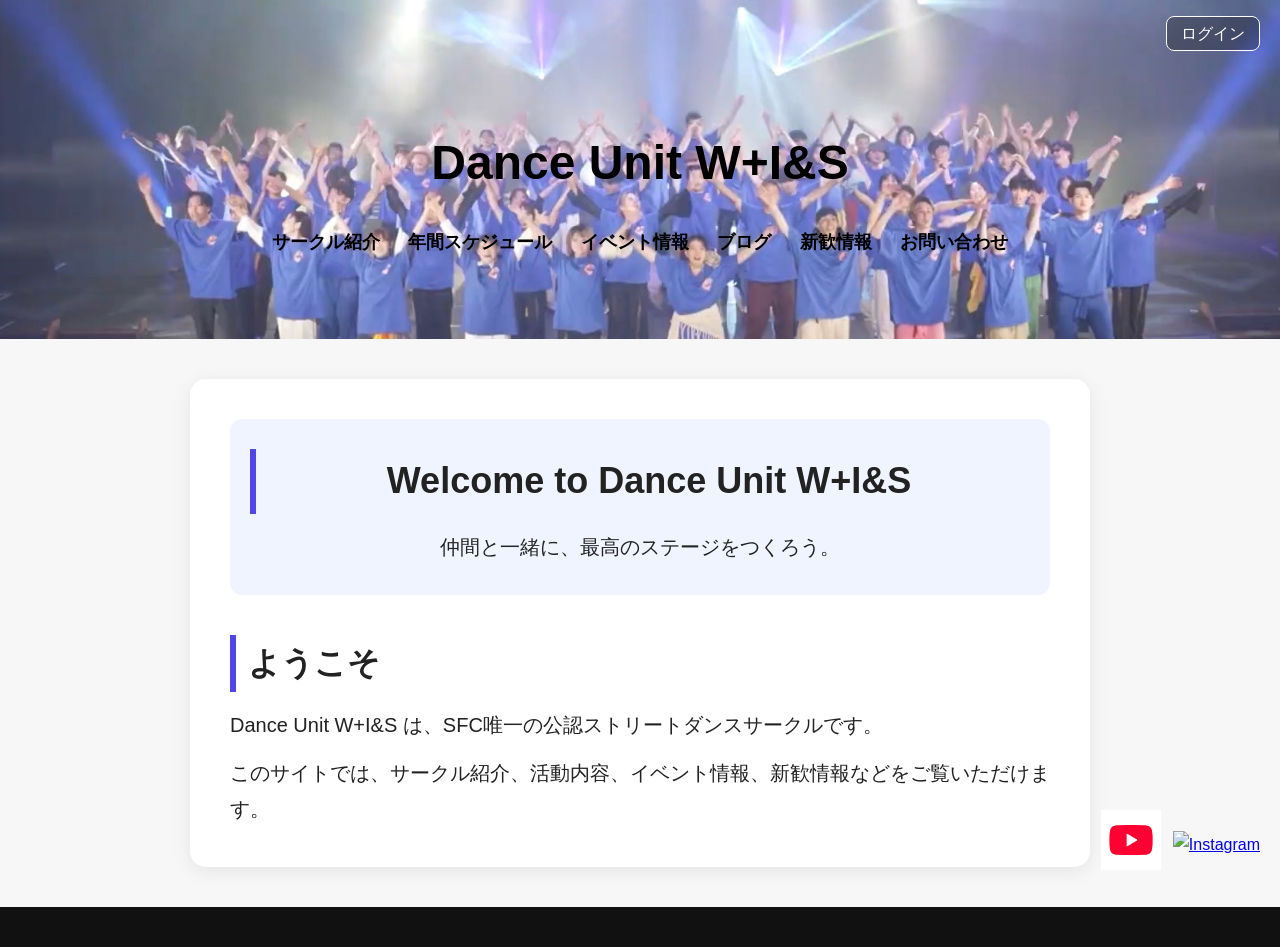
==== index.html @ 971c6115 "Add files via upload" ====
<!DOCTYPE html>
<html lang="ja">
<head>
    <meta charset="UTF-8">
    <meta name="viewport" content="width=device-width, initial-scale=1.0">
    <title>ダンスサークル公式サイト</title>
    <link rel="stylesheet" href="style.css">
</head>
<body>

<header>
    <h1><a href="index.html">Dance Unit W+I&S</a></h1>
    <nav>
        <a href="about.html">サークル紹介</a>
        <a href="activity.html">年間スケジュール</a>
        <a href="event.html">イベント情報</a>
        <a href="https://ameblo.jp/danceunitwis/" target="_blank">ブログ</a>
        <a href="recruit.html">新歓情報</a>
        <a href="contact.html">お問い合わせ</a>
    </nav>

    <div class="login-btn">
        <a href="login.html">ログイン</a>
    </div>
</header>

<main>
    <section class="hero">
        <h2>Welcome to Dance Unit W+I&S</h2>
        <p>仲間と一緒に、最高のステージをつくろう。</p>
    </section>

    <section>
        <h2>ようこそ</h2>
        <p>Dance Unit W+I&S は、SFC唯一の公認ストリートダンスサークルです。</p>
        <p>このサイトでは、サークル紹介、活動内容、イベント情報、新歓情報などをご覧いただけます。</p>
    </section>
</main>

<footer>
    <div class="sns-icons">
        <a href="https://www.youtube.com/channel/UCK87nK26rLyY-33n0b6G8YA" target="_blank">
            <img src="images/youtube.png" class="sns-icon" alt="YouTube">
        </a>

        <a href="https://www.instagram.com/danceunitwis/" target="_blank">
            <img src="images/instagram.png" class="sns-icon" alt="Instagram">
        </a>
    </div>
</footer>

</body>
</html>
---- style.css ----
* {
    margin: 0;
    padding: 0;
    box-sizing: border-box;
}

body {
    font-family: "Yu Gothic", "Hiragino Sans", sans-serif;
    background-color: #f7f7f7;
    color: #222;
    line-height: 1.8;
}

/* 通常ページのヘッダー */
header {
    background-image: url("images/wispicture.jpg");
    background-size: cover;
    background-position: center;
    color: black;
    text-align: center;
    padding: 120px 20px 80px;
    position: relative;
}

header h1 {
    margin: 0;
    font-size: 48px;
}

header h1 a {
    color: black;
    text-decoration: none;
}

header h1 a:hover {
    opacity: 0.8;
}

nav {
    margin-top: 20px;
}

nav a {
    color: black;
    text-decoration: none;
    margin: 0 12px;
    font-weight: bold;
    font-size: 18px;
    display: inline-block;
    transition: 0.2s;
}

nav a:hover {
    color: #ffd54f;
}

.login-btn {
    position: absolute;
    top: 20px;
    right: 20px;
}

.login-btn a {
    color: white;
    text-decoration: none;
    border: 1px solid white;
    padding: 8px 14px;
    border-radius: 8px;
    background: rgba(0, 0, 0, 0.25);
    transition: 0.2s;
}

.login-btn a:hover {
    background: rgba(0, 0, 0, 0.45);
}

/* 通常ページの本文 */
main {
    max-width: 900px;
    margin: 40px auto;
    background: white;
    padding: 40px;
    border-radius: 16px;
    box-shadow: 0 4px 20px rgba(0, 0, 0, 0.08);
}

.hero {
    text-align: center;
    padding: 30px 20px;
    background-color: #f0f4ff;
    border-radius: 12px;
    margin-bottom: 40px;
}

.hero h2 {
    margin-top: 0;
    font-size: 36px;
    color: #222;
}

.hero p {
    font-size: 20px;
    margin-top: 10px;
}

section {
    margin-bottom: 40px;
}

section:last-child {
    margin-bottom: 0;
}

section h2 {
    font-size: 32px;
    margin-bottom: 15px;
    border-left: 6px solid #4f46e5;
    padding-left: 12px;
    color: #222;
}

section p {
    font-size: 20px;
    margin: 0 0 12px;
}

section p:last-child {
    margin-bottom: 0;
}

/* フッター */
footer {
    text-align: center;
    background: #111;
    color: white;
    padding: 20px;
    margin-top: 40px;
}

.sns-icons {
    position: fixed;
    bottom: 20px;
    right: 20px;
    display: flex;
    align-items: center;
    gap: 12px;
    z-index: 1000;
}

.sns-icon {
    width: 60px;
    height: 60px;
    object-fit: contain;
    cursor: pointer;
    transition: 0.2s;
}

.sns-icon:hover {
    transform: scale(1.1);
}

/* --------------------
   ログインページ
-------------------- */
.login-page {
    margin: 0;
    min-height: 100vh;
    font-family: "Yu Gothic", "Hiragino Sans", sans-serif;
    background: linear-gradient(rgba(0, 0, 0, 0.45), rgba(0, 0, 0, 0.45)),
                url("images/wispicture.jpg");
    background-size: cover;
    background-position: center;
    display: flex;
    justify-content: center;
    align-items: center;
}

.login-container {
    width: 100%;
    display: flex;
    justify-content: center;
    align-items: center;
    padding: 20px;
}

.login-card {
    width: 100%;
    max-width: 420px;
    background: rgba(255, 255, 255, 0.95);
    padding: 40px 30px;
    border-radius: 20px;
    box-shadow: 0 10px 30px rgba(0, 0, 0, 0.18);
    text-align: center;
}

.login-card h2 {
    margin-top: 0;
    margin-bottom: 10px;
    font-size: 32px;
    color: #222;
}

.login-subtitle {
    margin-bottom: 25px;
    color: #666;
    font-size: 16px;
}

.login-card form {
    display: flex;
    flex-direction: column;
    gap: 16px;
}

.login-card input[type="text"],
.login-card input[type="password"] {
    width: 100%;
    padding: 14px 16px;
    font-size: 16px;
    border: 1px solid #ddd;
    border-radius: 10px;
    box-sizing: border-box;
}

.login-card input[type="text"]:focus,
.login-card input[type="password"]:focus {
    outline: none;
    border-color: #4f46e5;
    box-shadow: 0 0 0 3px rgba(79, 70, 229, 0.15);
}

.remember-label {
    display: flex;
    align-items: center;
    gap: 8px;
    font-size: 14px;
    color: #444;
    text-align: left;
}

.login-card button {
    background: #4f46e5;
    color: white;
    border: none;
    padding: 14px;
    font-size: 16px;
    font-weight: bold;
    border-radius: 10px;
    cursor: pointer;
    transition: 0.2s;
}

.login-card button:hover {
    background: #3f37c9;
    transform: translateY(-1px);
}

/* --------------------
   メンバー限定ページ
-------------------- */
.member-page {
    margin: 0;
    font-family: "Yu Gothic", "Hiragino Sans", sans-serif;
    background: #f4f6fb;
    color: #222;
}

.member-header {
    background: linear-gradient(rgba(0, 0, 0, 0.45), rgba(0, 0, 0, 0.45)),
                url("images/wispicture.jpg");
    background-size: cover;
    background-position: center;
    min-height: 320px;
    display: flex;
    justify-content: center;
    align-items: center;
    text-align: center;
    color: white;
    padding: 40px 20px;
}

.member-header-overlay h1 {
    font-size: 56px;
    margin: 0 0 10px;
    letter-spacing: 2px;
}

.member-header-overlay p {
    font-size: 22px;
    margin-bottom: 24px;
    color: white;
}

.back-home {
    display: inline-block;
    padding: 12px 22px;
    background: white;
    color: #222;
    text-decoration: none;
    border-radius: 999px;
    font-weight: bold;
    transition: 0.2s;
}

.back-home:hover {
    transform: translateY(-2px);
}

.member-main {
    max-width: 1100px;
    margin: -40px auto 60px;
    padding: 0 20px;
    position: relative;
    background: transparent;
    box-shadow: none;
}

.member-section {
    margin-bottom: 40px;
}

.member-section h2 {
    font-size: 30px;
    margin-bottom: 20px;
    color: #222;
    border: none;
    padding-left: 0;
}

.member-card-grid {
    display: grid;
    grid-template-columns: repeat(auto-fit, minmax(280px, 1fr));
    gap: 20px;
}

.member-card {
    background: white;
    border-radius: 18px;
    padding: 24px;
    box-shadow: 0 8px 24px rgba(0, 0, 0, 0.08);
}

.member-card h3 {
    margin-top: 0;
    margin-bottom: 12px;
    font-size: 22px;
    color: #4f46e5;
}

.member-card p {
    font-size: 16px;
    margin-bottom: 18px;
    line-height: 1.7;
}

.member-link-btn {
    display: inline-block;
    background: #4f46e5;
    color: white;
    text-decoration: none;
    padding: 10px 18px;
    border-radius: 10px;
    font-weight: bold;
    transition: 0.2s;
}

.member-link-btn:hover {
    background: #3f37c9;
    transform: translateY(-1px);
}

.member-message-box {
    background: linear-gradient(135deg, #4f46e5, #7c3aed);
    color: white;
    padding: 30px;
    border-radius: 20px;
    box-shadow: 0 10px 30px rgba(79, 70, 229, 0.18);
}

.member-message-box p {
    margin: 0;
    font-size: 18px;
    line-height: 1.9;
    color: white;
}

.photo-grid {
    display: grid;
    grid-template-columns: repeat(auto-fit, minmax(180px, 1fr));
    gap: 18px;
    margin-top: 20px;
}

.photo-grid img {
    width: 100%;
    height: 220px;
    object-fit: cover;
    border-radius: 14px;
    box-shadow: 0 6px 18px rgba(0, 0, 0, 0.12);
}

.large-gallery img:hover {
    transform: scale(1.03);
    transition: 0.2s;
}

/* --------------------
   スマホ対応
-------------------- */
@media screen and (max-width: 768px) {
    header {
        padding: 90px 15px 50px;
    }

    header h1 {
        font-size: 34px;
    }

    nav a {
        display: block;
        margin: 10px 0;
        font-size: 16px;
    }

    .login-btn {
        top: 15px;
        right: 15px;
    }

    .login-btn a {
        font-size: 14px;
        padding: 6px 10px;
    }

    main {
        margin: 20px 15px;
        padding: 25px 20px;
    }

    .hero {
        padding: 24px 16px;
    }

    .hero h2 {
        font-size: 28px;
    }

    .hero p,
    section p {
        font-size: 16px;
    }

    section h2 {
        font-size: 24px;
    }

    .sns-icons {
        bottom: 15px;
        right: 15px;
        gap: 10px;
    }

    .sns-icon {
        width: 50px;
        height: 50px;
    }

    .member-header-overlay h1 {
        font-size: 38px;
    }

    .member-header-overlay p {
        font-size: 18px;
    }

    .member-main {
        margin: -25px auto 40px;
        padding: 0 15px;
    }

    .member-section h2 {
        font-size: 24px;
    }

    .member-card {
        padding: 20px;
    }

    .photo-grid img {
        height: 180px;
    }
}
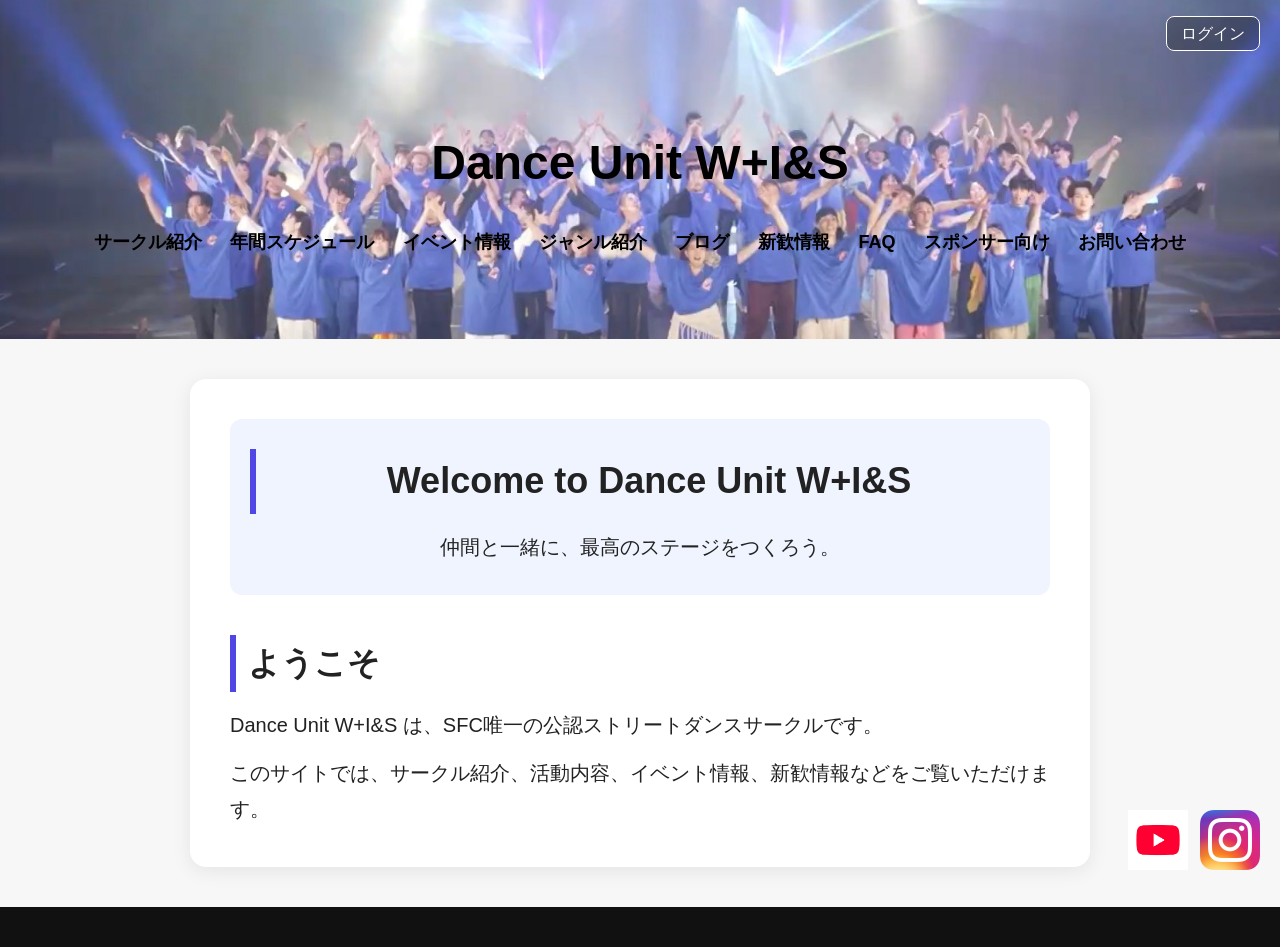
==== commit 552e47fa: "Update index.html" ====
--- a/index.html
+++ b/index.html
@@ -14,8 +14,11 @@
         <a href="about.html">サークル紹介</a>
         <a href="activity.html">年間スケジュール</a>
         <a href="event.html">イベント情報</a>
+        <a href="genre.html">ジャンル紹介</a>
         <a href="https://ameblo.jp/danceunitwis/" target="_blank">ブログ</a>
         <a href="recruit.html">新歓情報</a>
+        <a href="faq.html">FAQ</a>
+        <a href="sponsor.html">スポンサー向け</a>
         <a href="contact.html">お問い合わせ</a>
     </nav>
 
@@ -50,4 +53,4 @@
 </footer>
 
 </body>
-</html>+</html>
--- a/style.css
+++ b/style.css
@@ -219,7 +219,6 @@
     font-size: 16px;
     border: 1px solid #ddd;
     border-radius: 10px;
-    box-sizing: border-box;
 }
 
 .login-card input[type="text"]:focus,
@@ -316,12 +315,25 @@
 }
 
 .member-section {
+    position: relative;
     margin-bottom: 40px;
+}
+
+.login-id {
+    position: absolute;
+    top: 10px;
+    right: 20px;
+    font-size: 16px;
+    color: #666;
+    white-space: nowrap;
+    font-weight: 600;
 }
 
 .member-section h2 {
     font-size: 30px;
+    margin-top: 50px;
     margin-bottom: 20px;
+    padding-right: 160px;
     color: #222;
     border: none;
     padding-left: 0;
@@ -404,6 +416,68 @@
     transition: 0.2s;
 }
 
+.member-top-bar {
+    margin: 40px auto 30px;
+}
+
+.member-main {
+    margin-top: 20px;
+}
+
+/* --------------------
+   練習動画ページ
+-------------------- */
+.video-list {
+    display: grid;
+    grid-template-columns: repeat(auto-fit, minmax(260px, 1fr));
+    gap: 24px;
+    margin-top: 20px;
+}
+
+.video-card {
+    background: white;
+    border-radius: 18px;
+    padding: 24px;
+    text-align: center;
+    box-shadow: 0 8px 24px rgba(0, 0, 0, 0.08);
+    transition: 0.2s;
+}
+
+.video-card:hover {
+    transform: translateY(-5px);
+}
+
+.video-card h3 {
+    margin-bottom: 10px;
+    font-size: 22px;
+    color: #4f46e5;
+}
+
+.video-card p {
+    font-size: 15px;
+    color: #555;
+    margin-bottom: 18px;
+}
+
+.video-button {
+    display: inline-block;
+    padding: 10px 20px;
+    background: #4f46e5;
+    color: white;
+    border-radius: 999px;
+    text-decoration: none;
+    font-weight: bold;
+    transition: 0.2s;
+}
+
+.video-button:hover {
+    background: #3f37c9;
+}
+
+.hidden {
+    display: none;
+}
+
 /* --------------------
    スマホ対応
 -------------------- */
@@ -480,6 +554,14 @@
 
     .member-section h2 {
         font-size: 24px;
+        margin-top: 65px;
+        padding-right: 0;
+    }
+
+    .login-id {
+        top: 10px;
+        right: 0;
+        font-size: 14px;
     }
 
     .member-card {
@@ -489,4 +571,55 @@
     .photo-grid img {
         height: 180px;
     }
-}+}
+
+.member-top-bar {
+    display: flex;
+    justify-content: space-between;
+    align-items: center;
+    gap: 12px;
+    flex-wrap: wrap;
+    margin: 40px auto 30px;
+    max-width: 1100px;
+    padding: 0 20px;
+}
+
+.member-main {
+    margin: 20px auto 60px;
+}
+
+/* ===== ジャンル紹介ページ ===== */
+
+.genre-grid {
+    display: grid;
+    grid-template-columns: repeat(auto-fit, minmax(260px, 1fr));
+    gap: 24px;
+    margin-top: 30px;
+}
+
+.genre-card {
+    background: #ffffff;
+    padding: 26px;
+    border-radius: 18px;
+    box-shadow: 0 8px 24px rgba(0, 0, 0, 0.08);
+    border: 1px solid rgba(0, 0, 0, 0.04);
+    transition: 0.25s;
+}
+
+.genre-card:hover {
+    transform: translateY(-5px);
+    box-shadow: 0 14px 34px rgba(0, 0, 0, 0.14);
+}
+
+.genre-card h3 {
+    font-size: 24px;
+    margin-bottom: 12px;
+    color: #4f46e5;
+    letter-spacing: 1px;
+}
+
+.genre-card p {
+    font-size: 16px;
+    line-height: 1.8;
+    color: #333;
+}
